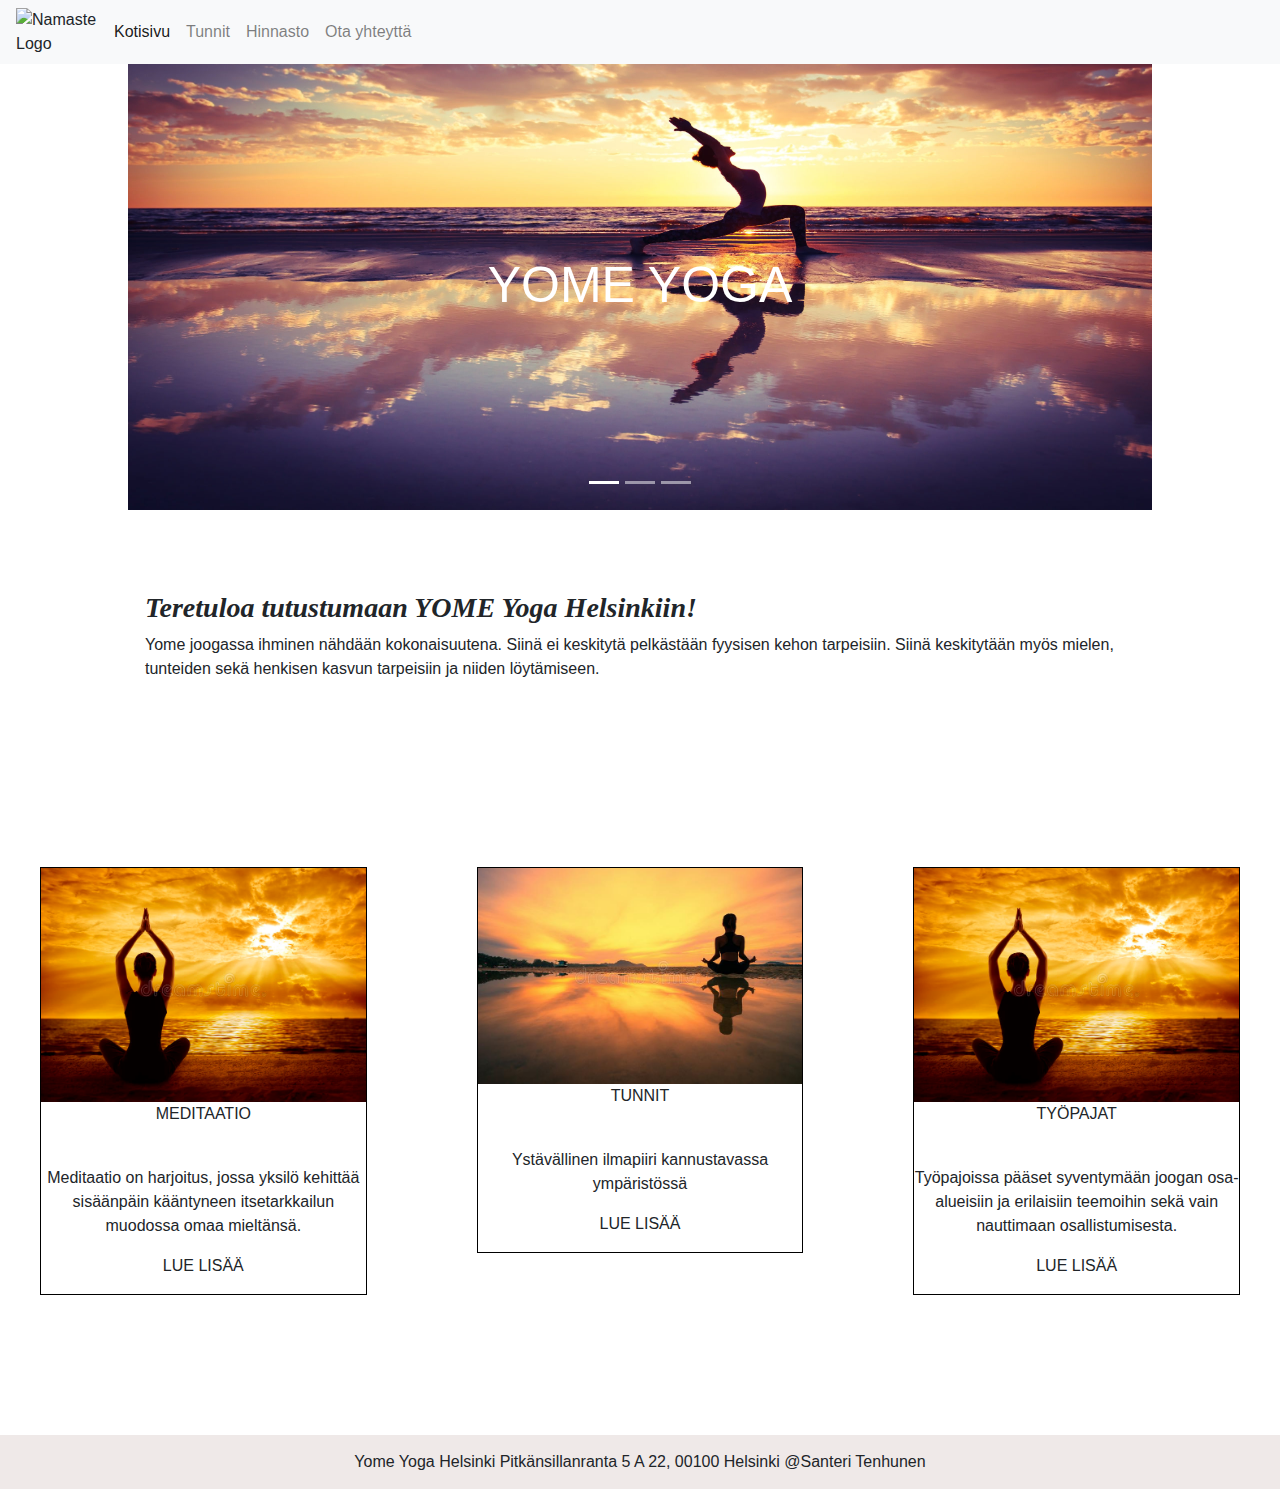
==== index.html @ ac15c5d3 "Add files via upload" ====
<!DOCTYPE html>
<html lang="fi">
<head>
<meta charset="UTF-8" />
<link href="mystyle.css" rel="stylesheet" />
  <link rel="stylesheet" href="https://maxcdn.bootstrapcdn.com/bootstrap/4.4.1/css/bootstrap.min.css">
  
  <script src="https://ajax.googleapis.com/ajax/libs/jquery/3.4.1/jquery.min.js"></script>
  <script src="https://cdnjs.cloudflare.com/ajax/libs/popper.js/1.16.0/umd/popper.min.js"></script>
  <script src="https://maxcdn.bootstrapcdn.com/bootstrap/4.4.1/js/bootstrap.min.js"></script>


</head>
<body>

<nav class="navbar navbar-expand-sm navbar-light bg-light fixed-top">
<img src="namaste.jpg" alt="Namaste Logo" style="width:90px;">

<button class="navbar-toggler" data-toggle="collapse" data-target="#navbarMenu">
<span class="navbar-toggler-icon"></span>
</button>

<div id="navbarMenu" class="collapse navbar-collapse">

<ul class="navbar-nav">
<li class="nav-item">
<a class="nav-link active" href="index.html" >Kotisivu</a></li>

<li class="nav-item"> 
<a class="nav-link" href="second.html">Tunnit</a></li>

<li class="nav-item">
<a class="nav-link" href="four.html" >Hinnasto</a></li>

<li class="nav-item">
<a class="nav-link" href="third.html">Ota yhteyttä</a>
</li>
</ul>
</div>
</nav>


<div>
<div id="demo" class="carousel slide" data-ride="carousel">


  <ul class="carousel-indicators">
    <li data-target="#demo" data-slide-to="0" class="active"></li>
    <li data-target="#demo" data-slide-to="1"></li>
    <li data-target="#demo" data-slide-to="2"></li>
  </ul>

  <div class="carousel-inner">
    <div class="carousel-item active">
      <img src="yoga4.jpg" alt="Shakti" width="1200" height="500">
	  <div class="center4">YOME YOGA</div>
    </div>
	
    <div class="carousel-item">
      <img src="yoga2.jpg" alt="Namaste" width="1200" height="500">
	   <div class="center5">YOME YOGA</div>
    </div>
    <div class="carousel-item">
      <img src="yoga9.jpg" alt="Mandala" width="1200" height="500">
	   <div class="center6">YOME YOGA</div>
    </div>
 </div>
 
 <a class="carousel-control-prev" href="#demo" data-slide="prev">
    <span class="carousel-control-prev-icon"></span>
  </a>
 <a class="carousel-control-next" href="#demo" data-slide="next">
    <span class="carousel-control-next-icon"></span>
  </a>
  
 
</div>
</div>

<div class="container">
<div class="box-1">
  <h3>Teretuloa tutustumaan YOME Yoga Helsinkiin!</h3>
  <p>Yome joogassa ihminen nähdään kokonaisuutena. Siinä ei keskitytä pelkästään fyysisen kehon tarpeisiin. Siinä keskitytään myös mielen, tunteiden sekä henkisen kasvun tarpeisiin ja niiden löytämiseen. </p>
  
</div>
</div>

<div class="row">
<div class="col-md-4">
<div class="content-box">
<img src="yoga3.jpg" alt="Yoga3"/>
<p> MEDITAATIO </p>
<br>
<p>Meditaatio on harjoitus, jossa yksilö kehittää sisäänpäin kääntyneen itsetarkkailun muodossa omaa mieltänsä.<p>

<p>LUE LISÄÄ<p>
</div>
</div>


<div class="col-md-4">
<div class="content-box">
<img src="yoga2.jpg" alt="yoga2"/>
<p> TUNNIT</p>
<br>
<p>Ystävällinen ilmapiiri kannustavassa ympäristössä<p>

<p>LUE LISÄÄ<p>
</div>
</div>

<div class="col-md-4">
<div class="content-box">
<img src="yoga3.jpg" alt="Yoga3"/>
<p>TYÖPAJAT</p>
<br>
<p>Työpajoissa pääset syventymään joogan osa-alueisiin ja erilaisiin teemoihin sekä vain nauttimaan osallistumisesta.<p>

<p>LUE LISÄÄ<P>
</div>
</div>
</div>

<footer>
Yome Yoga Helsinki 
Pitkänsillanranta 5 A 22, 00100 Helsinki
@Santeri Tenhunen
</footer>


<script src="https://code.jquery.com/jquery-3.4.1.slim.min.js" integrity="sha384-J6qa4849blE2+poT4WnyKhv5vZF5SrPo0iEjwBvKU7imGFAV0wwj1yYfoRSJoZ+n" crossorigin="anonymous"></script>
<script src="https://cdn.jsdelivr.net/npm/popper.js@1.16.0/dist/umd/popper.min.js" integrity="sha384-Q6E9RHvbIyZFJoft+2mJbHaEWldlvI9IOYy5n3zV9zzTtmI3UksdQRVvoxMfooAo" crossorigin="anonymous"></script>
<script src="https://stackpath.bootstrapcdn.com/bootstrap/4.4.1/js/bootstrap.min.js" integrity="sha384-wfSDF2E50Y2D1uUdj0O3uMBJnjuUD4Ih7YwaYd1iqfktj0Uod8GCExl3Og8ifwB6" crossorigin="anonymous"></script>

</body>
</html>
---- mystyle.css ----
.row2 img {
	
	width:80%;
	margin:110px;
	height:400px;
	margin-right:50px;
}

.hinta { text-align: center;

margin-bottom: 200px;
}


.row1 img {
	
	width:100%;
	height: 500px;
	
	
}

.row img {
	
	width: 95%;
	height: 80%;
	
	
}
 
.center {
  position: absolute;
  top: 40%;
  left: 40%;
  transform: translate(-20%, -50%);
  font-size: 50px;
  color: white;
}
.center7 {
  position: absolute;
  top: 55%;
  left: 42%;
  transform: translate(-20%, -50%);
  font-size: 30px;
  color: white;
}
.center8 {
  position: absolute;
  top: 35%;
  left: 45%;
  transform: translate(-20%, -50%);
  font-size: 50px;
  color: white;
}
.center1 {
  position: absolute;
  top: 45%;
  left: 45%;
  transform: translate(-10%, -50%);
  font-size: 40px;
  color: white;
}

.center2 {
  position: absolute;
  top: 55%;
  left: 50%;
  transform: translate(-50%, -50%);
  font-size: 50px;
  color: white;
}
.center3 {
  position: absolute;
  top: 70%;
  left: 50%;
  transform: translate(-50%, -50%);
  font-size: 40px;
  color: white;
}

.center4 {
  position: absolute;
  top: 55%;
  left: 50%;
  transform: translate(-50%, -50%);
  font-size: 50px;
  color: white;
}
.center5 {
  position: absolute;
  top: 55%;
  left: 50%;
  transform: translate(-50%, -50%);
  font-size: 50px;
  color: white;
}
.center6 {
  position: absolute;
  top: 55%;
  left: 50%;
  transform: translate(-50%, -50%);
  font-size: 50px;
  color: white;
}

.carousel { margin-top: 10px;
}


	
.carousel-item img {
	width: 80%;
	margin-left: 10%;
	margin-right: 10%;
}
.carousel-control-next-icon
.carousel-control-prev-icon 
{
filter: invert(100%);

}
.container{
	width:50%;
	margin:4%;
	
}


.box-1{
	background-color:white;
	border: 3px;
	padding: 30px;
	margin: 30px;
}

.box-1 h3{
	
	font-family:tahoma;
	font-weight:800;
	font-style: italic;
}


.row { 
	margin-top: 100px;
	margin-left:100px;
	margin-bottom:100px;
	margin-right: 100px;

	text-align:center;
	
	
}
.row5 { 
	margin-top: 10px;
	margin-left:100px;
	margin-bottom:100px;
	margin-right: 100px;

	text-align:center;
	
	
}


.content-box {
	margin: 40px;
	border-style: solid;
	border-color: #000000;
	border-width: 1px;
}

.content-box img {
	width: 100%;
	
}

.content-box p { 
text-align: center;
}
	
.container h1 {
text-align: center;
}	
input[type=text], select {
  width: 100%;
  padding: 12px 20px;
  margin: 8px 0;
  display: inline-block;
  border: 1px solid #ccc;
  border-radius: 4px;
  box-sizing: border-box;
}

input[type=submit] {
  width: 100%;
  background-color: #4CAF50;
  color: white;
  padding: 14px 20px;
  margin: 8px 0;
  border: none;
  border-radius: 4px;
  cursor: pointer;
}

input[type=submit]:hover {
  background-color: #45a049;
}

.row3 {
  border-radius: 5px;
  background-color: #f2f2f2;
  padding: 20px;
  margin-left:500px;
  margin-bottom: 100px;
  width:30%;

  
}

textarea {
  width: 100%;
  height: 150px;
  padding: 12px 20px;
  box-sizing: border-box;
  border: 2px solid #ccc;
  border-radius: 4px;
  background-color: #f8f8f8;
  font-size: 16px;
  resize: none;
}

h4 {
	margin-left:500px;
	
}

footer {
	
	clear: left;
	background-color: #EFE9E8;
	padding: 15px;
	text-align: center;
	
}
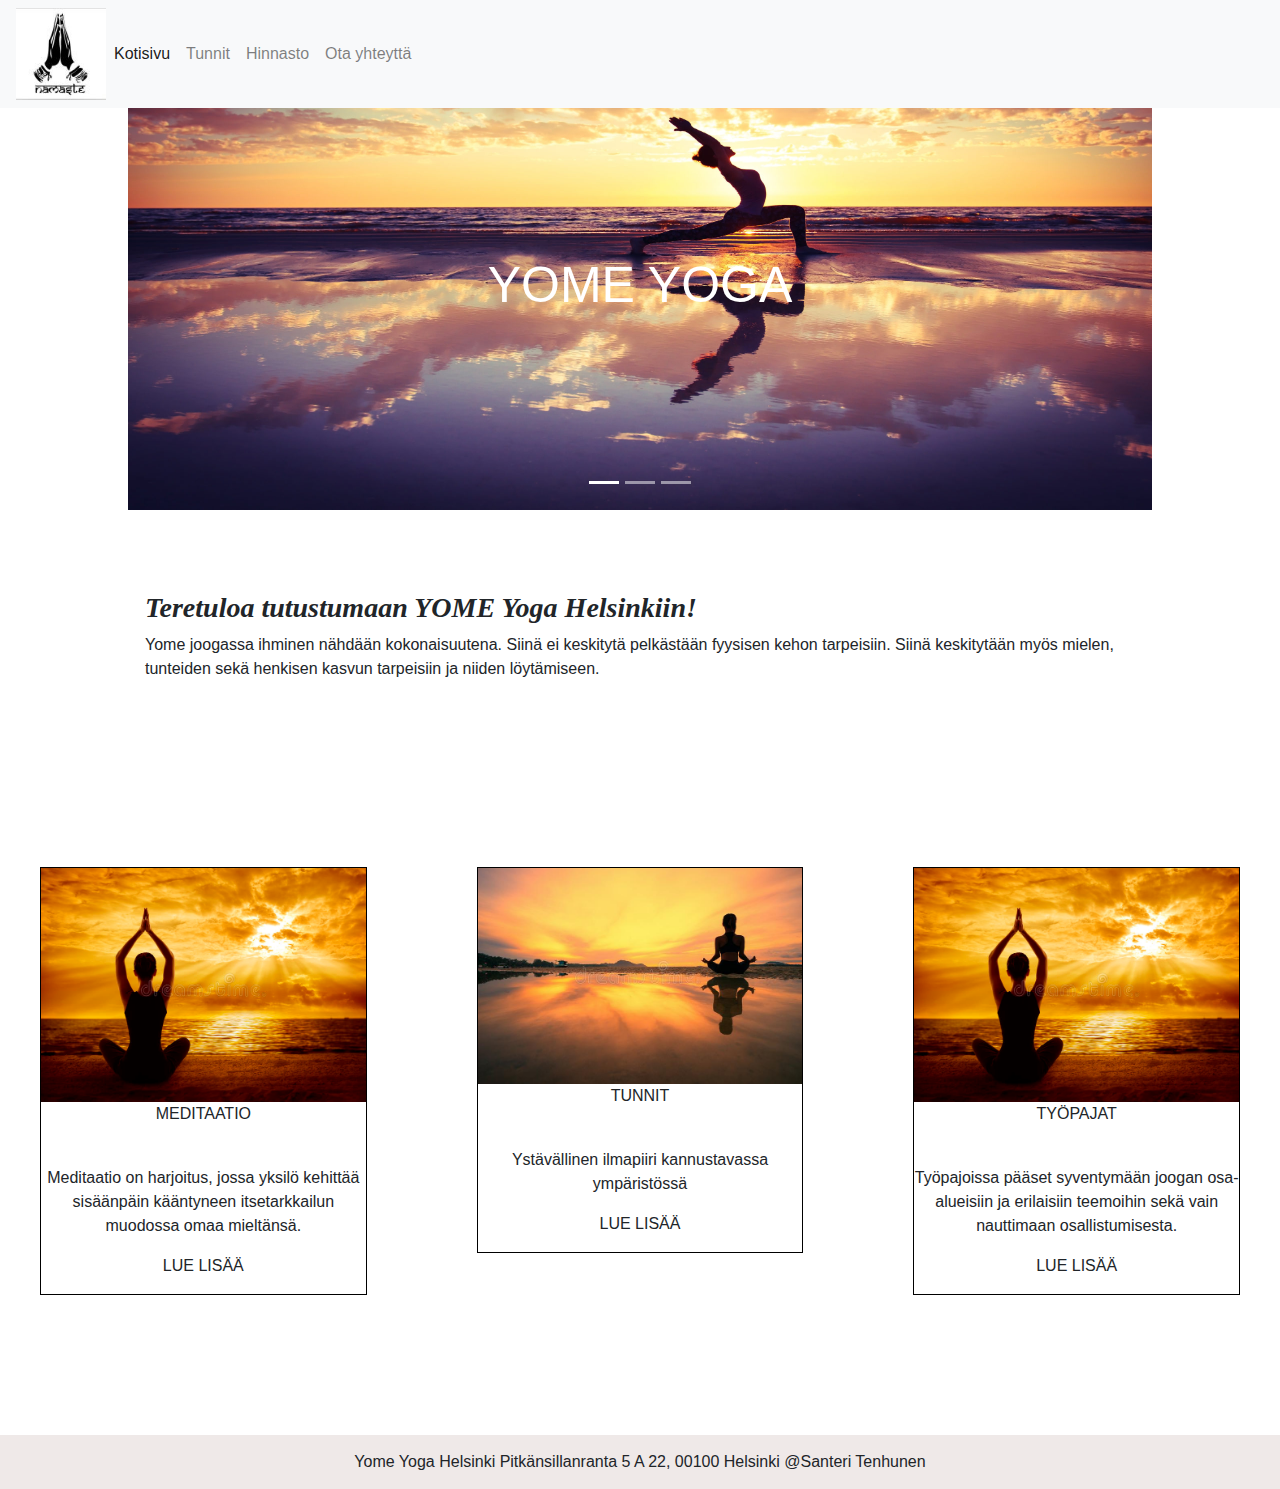
==== commit 4619dad5: "Add files via upload" ====
--- a/index.html
+++ b/index.html
@@ -14,7 +14,7 @@
 <body>
 
 <nav class="navbar navbar-expand-sm navbar-light bg-light fixed-top">
-<img src="namaste.jpg" alt="Namaste Logo" style="width:90px;">
+<img src="Namaste.jpg" alt="Namaste Logo" style="width:90px;">
 
 <button class="navbar-toggler" data-toggle="collapse" data-target="#navbarMenu">
 <span class="navbar-toggler-icon"></span>
